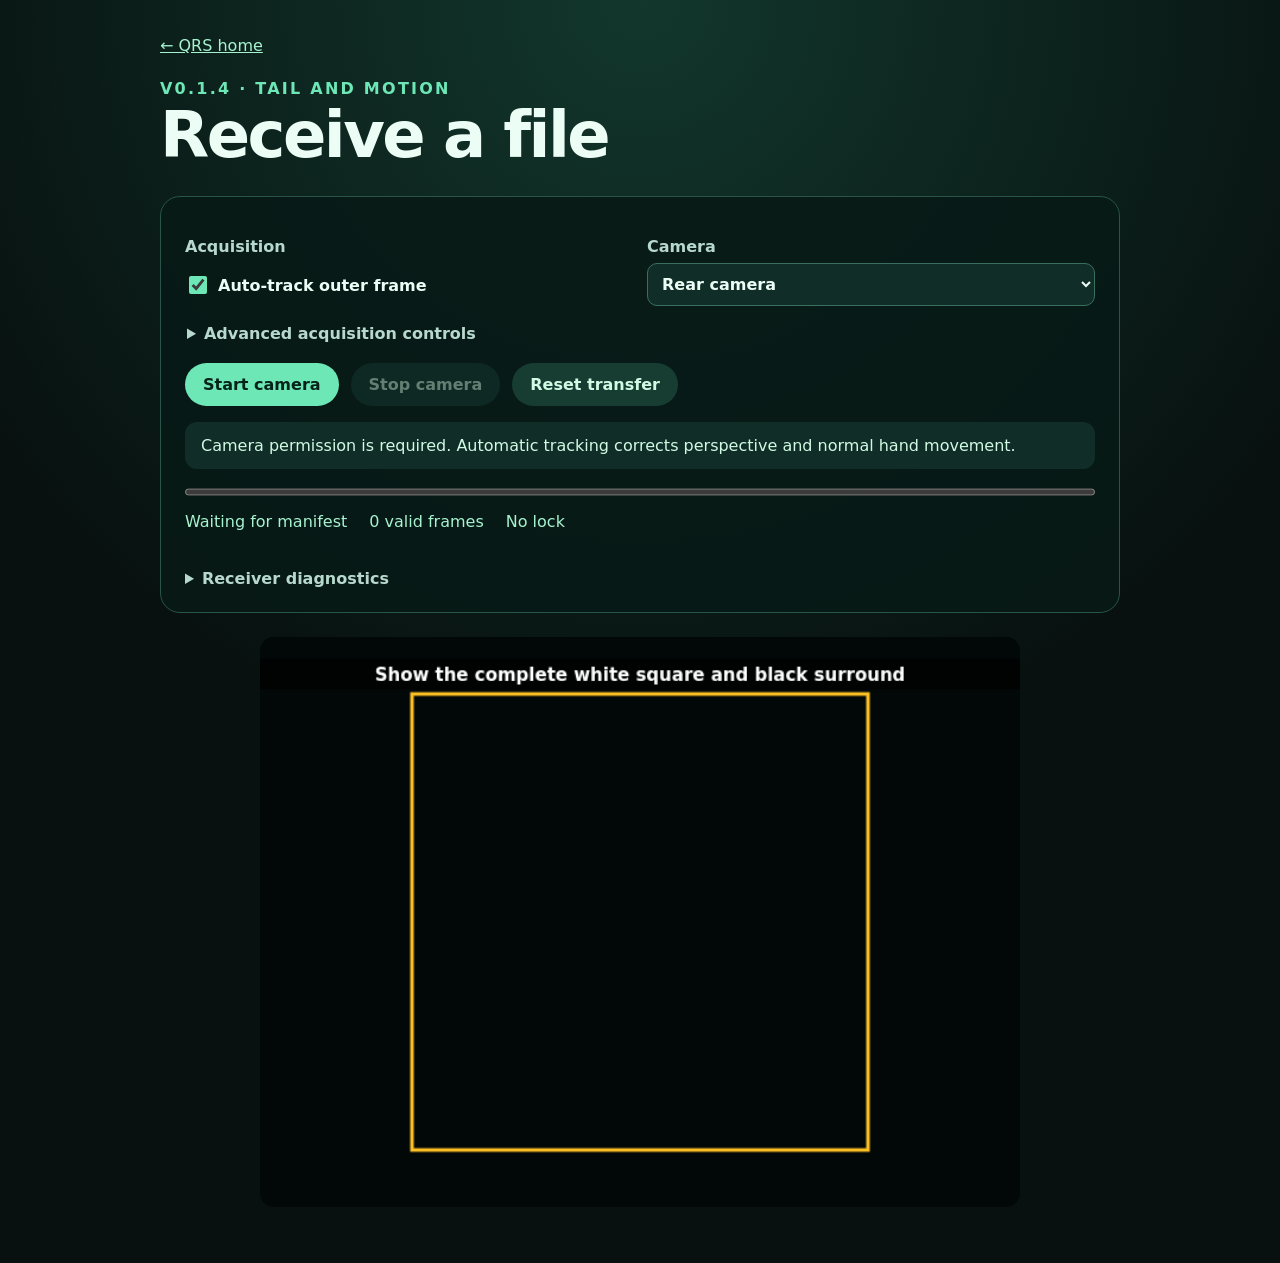
==== web/receive.html @ 3e69d8ac "Bust v0.1.4 browser caches" ====
<!doctype html>
<html lang="en">
<head>
  <meta charset="utf-8">
  <meta name="viewport" content="width=device-width, initial-scale=1">
  <title>Receive — QRS</title>
  <link rel="stylesheet" href="styles.css?v=tail-motion-1">
</head>
<body>
  <main>
    <a class="back" href="index.html">← QRS home</a>
    <div class="eyebrow">v0.1.4 · Tail and motion</div>
    <h1>Receive a file</h1>
    <section class="panel">
      <div class="controls">
        <label class="toggle">Acquisition
          <span><input id="autoTrack" type="checkbox" checked> Auto-track outer frame</span>
        </label>
        <label>Camera
          <select id="facingMode">
            <option value="environment">Rear camera</option>
            <option value="user">Front camera</option>
          </select>
        </label>
      </div>
      <details class="advanced-controls">
        <summary>Advanced acquisition controls</summary>
        <div class="controls">
          <label>Manual alignment box <output id="roiValue">384 px</output>
            <input id="roiSize" type="range" min="256" max="448" step="8" value="384" disabled>
          </label>
          <label>Minimum cell contrast <output id="contrastValue">24</output>
            <input id="minimumContrast" type="range" min="12" max="80" step="4" value="24">
          </label>
        </div>
        <p class="control-note">The alignment size is used only when automatic tracking is disabled. These controls remain exposed for field testing.</p>
      </details>
      <div class="actions">
        <button id="camera">Start camera</button>
        <button id="stop" class="secondary" disabled>Stop camera</button>
        <button id="reset" class="secondary">Reset transfer</button>
      </div>
      <div id="status" class="status">Camera permission is required. Automatic tracking corrects perspective and normal hand movement.</div>
      <progress id="progress" value="0" max="100"></progress>
      <div class="metrics"><span id="sessionMetric">Waiting for manifest</span><span id="frameMetric">0 valid frames</span><span id="confidenceMetric">No lock</span></div>
      <div class="actions"><a id="download" class="button" hidden>Download recovered file</a></div>
      <details>
        <summary>Receiver diagnostics</summary>
        <pre id="diagnostics">No camera frames processed.</pre>
        <button id="copyDiagnostics" class="secondary" type="button">Copy diagnostics</button>
      </details>
    </section>
    <div class="matrix-shell"><canvas id="preview" width="640" height="480" aria-label="Camera preview and QRS alignment guide"></canvas></div>
    <video id="video" class="sr-only-video" playsinline muted></video>
  </main>
  <script type="module" src="receiver.js?v=tail-motion-2"></script>
</body>
</html>
---- web/styles.css ----
:root {
  color-scheme: dark;
  font-family: Inter, ui-sans-serif, system-ui, sans-serif;
  background: #08110f;
  color: #ecfdf5;
}

* { box-sizing: border-box; }
body { margin: 0; min-height: 100vh; background: radial-gradient(circle at top, #12372d, #08110f 55%); }
main { width: min(960px, calc(100% - 32px)); margin: 0 auto; padding: 36px 0 56px; }
h1 { margin: 0 0 8px; font-size: clamp(2rem, 6vw, 4rem); letter-spacing: -0.04em; }
h2 { margin-top: 0; }
p { color: #b7d8cd; line-height: 1.6; }
a { color: inherit; }
.eyebrow { color: #6ee7b7; font-weight: 700; letter-spacing: 0.14em; text-transform: uppercase; }
.panel { margin-top: 24px; padding: 24px; border: 1px solid #285449; border-radius: 20px; background: rgba(7, 26, 22, 0.88); }
.actions { display: flex; flex-wrap: wrap; gap: 12px; margin-top: 20px; }
.button, button, input::file-selector-button {
  border: 0; border-radius: 999px; padding: 12px 18px; background: #6ee7b7; color: #06231a;
  font: inherit; font-weight: 800; text-decoration: none; cursor: pointer;
}
button.secondary, .button.secondary { background: #173d33; color: #d1fae5; }
button:disabled { opacity: 0.45; cursor: not-allowed; }
input[type="file"] { width: 100%; padding: 16px; border: 1px dashed #3a6e60; border-radius: 14px; color: #d1fae5; }
.controls { display: grid; grid-template-columns: repeat(auto-fit, minmax(190px, 1fr)); gap: 14px; margin-top: 16px; }
.controls label { display: grid; gap: 7px; color: #b7d8cd; font-weight: 700; }
select, input[type="range"] { width: 100%; }
.toggle span { display: flex; align-items: center; gap: 8px; min-height: 40px; color: #ecfdf5; }
.toggle input { width: 18px; height: 18px; accent-color: #6ee7b7; }
select { border: 1px solid #3a6e60; border-radius: 10px; padding: 10px; background: #102e27; color: #ecfdf5; font: inherit; }
output { color: #6ee7b7; font-variant-numeric: tabular-nums; }
.status { margin-top: 16px; padding: 14px 16px; border-radius: 12px; background: #102e27; color: #d1fae5; }
.warning { border-left: 4px solid #fbbf24; background: #32270c; color: #fde68a; }
.grid { display: grid; grid-template-columns: repeat(auto-fit, minmax(240px, 1fr)); gap: 18px; margin-top: 28px; }
.choice { display: block; padding: 24px; border: 1px solid #285449; border-radius: 18px; background: #0c241e; text-decoration: none; }
.choice:hover { border-color: #6ee7b7; transform: translateY(-2px); }
.choice strong { display: block; font-size: 1.35rem; margin-bottom: 8px; }
.matrix-shell { margin: 24px auto 0; width: min(100%, 760px); }
#matrix { width: 100%; aspect-ratio: 1; display: block; background: black; image-rendering: pixelated; }
.matrix-shell:fullscreen { width: 100vw; height: 100vh; margin: 0; background: #000; display: grid; place-items: center; }
.matrix-shell:fullscreen #matrix { width: min(100vw, 100vh); height: min(100vw, 100vh); }
#preview { width: 100%; display: block; border-radius: 14px; background: #020807; }
.metrics { display: flex; flex-wrap: wrap; gap: 10px 22px; margin-top: 12px; color: #a7f3d0; font-variant-numeric: tabular-nums; }
progress { width: 100%; height: 14px; margin-top: 16px; accent-color: #6ee7b7; }
.back { display: inline-block; margin-bottom: 24px; color: #a7f3d0; }
.sr-only-video { position: absolute; width: 1px; height: 1px; opacity: 0; pointer-events: none; }
code { color: #a7f3d0; }
details { margin-top: 18px; color: #b7d8cd; }
summary { cursor: pointer; font-weight: 700; }
pre { white-space: pre-wrap; overflow-wrap: anywhere; padding: 12px; border-radius: 10px; background: #06110e; color: #a7f3d0; font-size: 0.82rem; line-height: 1.55; }
.advanced-controls { padding: 0 2px; }
.control-note { margin: 10px 0 0; font-size: 0.9rem; }

@media (max-width: 560px) {
  main { width: min(100% - 20px, 960px); padding-top: 22px; }
  .panel { padding: 16px; border-radius: 15px; }
}
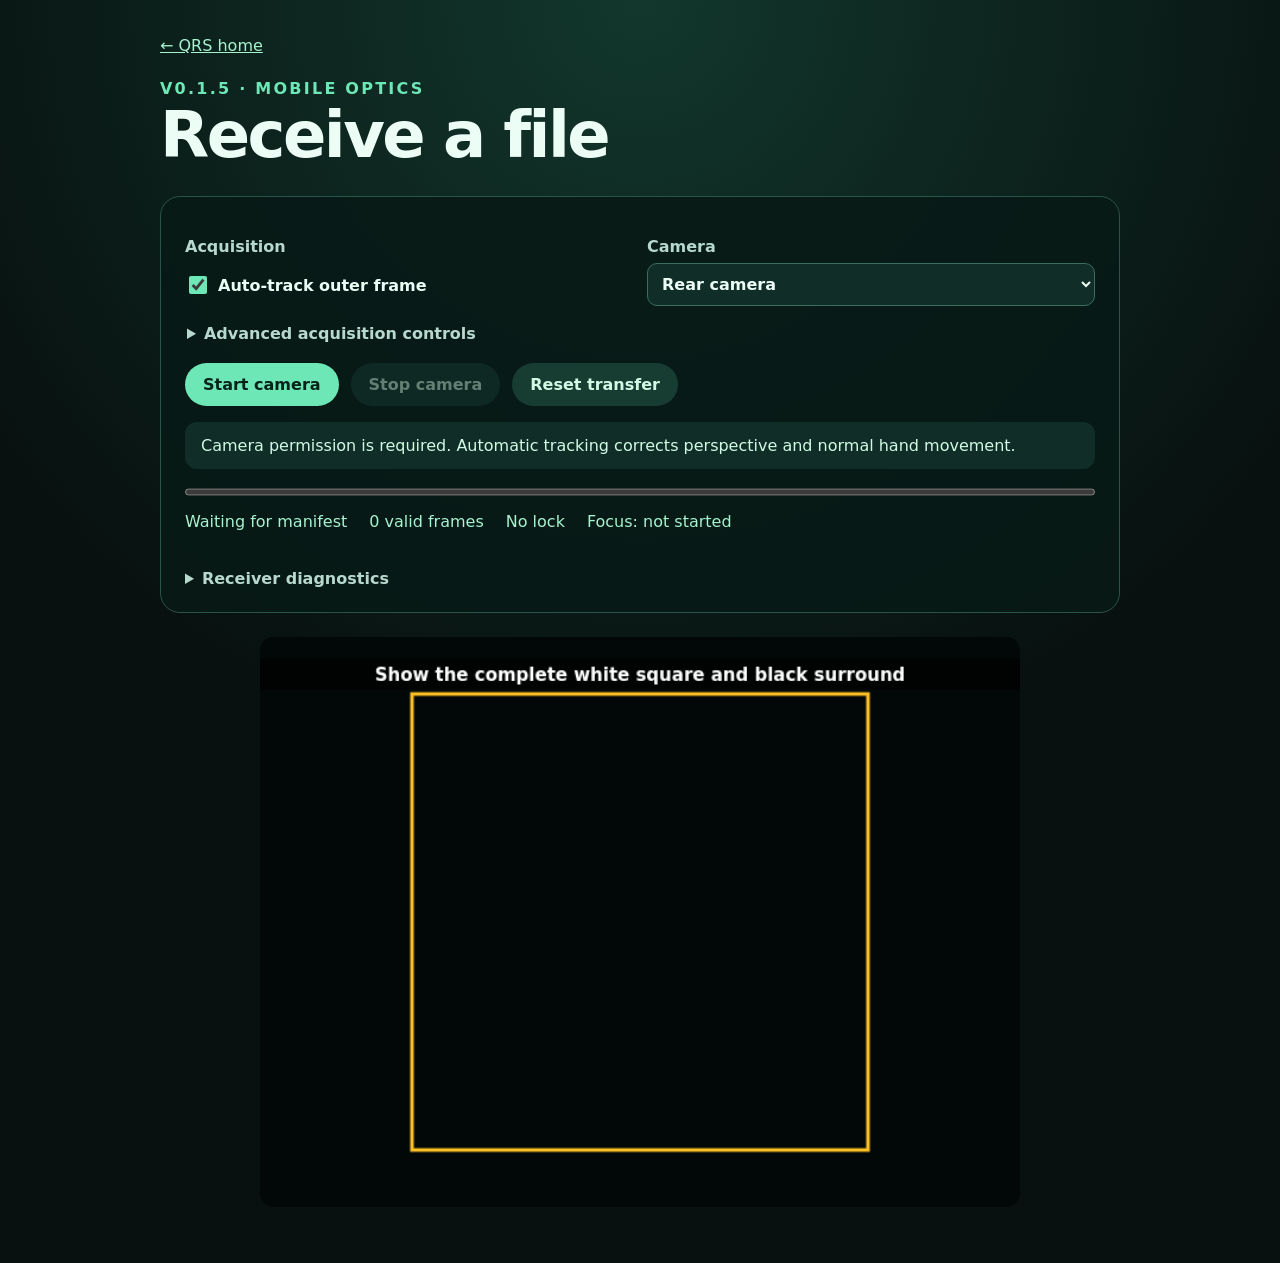
==== commit 79ed8779: "Add mobile optics diagnostics and tap focus" ====
--- a/web/receive.html
+++ b/web/receive.html
@@ -4,12 +4,12 @@
   <meta charset="utf-8">
   <meta name="viewport" content="width=device-width, initial-scale=1">
   <title>Receive — QRS</title>
-  <link rel="stylesheet" href="styles.css?v=tail-motion-1">
+  <link rel="stylesheet" href="styles.css?v=mobile-optics-1">
 </head>
 <body>
   <main>
     <a class="back" href="index.html">← QRS home</a>
-    <div class="eyebrow">v0.1.4 · Tail and motion</div>
+    <div class="eyebrow">v0.1.5 · Mobile optics</div>
     <h1>Receive a file</h1>
     <section class="panel">
       <div class="controls">
@@ -42,7 +42,7 @@
       </div>
       <div id="status" class="status">Camera permission is required. Automatic tracking corrects perspective and normal hand movement.</div>
       <progress id="progress" value="0" max="100"></progress>
-      <div class="metrics"><span id="sessionMetric">Waiting for manifest</span><span id="frameMetric">0 valid frames</span><span id="confidenceMetric">No lock</span></div>
+      <div class="metrics"><span id="sessionMetric">Waiting for manifest</span><span id="frameMetric">0 valid frames</span><span id="confidenceMetric">No lock</span><span id="focusMetric">Focus: not started</span></div>
       <div class="actions"><a id="download" class="button" hidden>Download recovered file</a></div>
       <details>
         <summary>Receiver diagnostics</summary>
@@ -50,9 +50,9 @@
         <button id="copyDiagnostics" class="secondary" type="button">Copy diagnostics</button>
       </details>
     </section>
-    <div class="matrix-shell"><canvas id="preview" width="640" height="480" aria-label="Camera preview and QRS alignment guide"></canvas></div>
+    <div class="matrix-shell"><canvas id="preview" width="640" height="480" aria-label="Camera preview and QRS alignment guide; tap the matrix to focus"></canvas></div>
     <video id="video" class="sr-only-video" playsinline muted></video>
   </main>
-  <script type="module" src="receiver.js?v=tail-motion-2"></script>
+  <script type="module" src="receiver.js?v=mobile-optics-1"></script>
 </body>
 </html>
--- a/web/styles.css
+++ b/web/styles.css
@@ -39,7 +39,7 @@
 #matrix { width: 100%; aspect-ratio: 1; display: block; background: black; image-rendering: pixelated; }
 .matrix-shell:fullscreen { width: 100vw; height: 100vh; margin: 0; background: #000; display: grid; place-items: center; }
 .matrix-shell:fullscreen #matrix { width: min(100vw, 100vh); height: min(100vw, 100vh); }
-#preview { width: 100%; display: block; border-radius: 14px; background: #020807; }
+#preview { width: 100%; display: block; border-radius: 14px; background: #020807; cursor: crosshair; touch-action: manipulation; }
 .metrics { display: flex; flex-wrap: wrap; gap: 10px 22px; margin-top: 12px; color: #a7f3d0; font-variant-numeric: tabular-nums; }
 progress { width: 100%; height: 14px; margin-top: 16px; accent-color: #6ee7b7; }
 .back { display: inline-block; margin-bottom: 24px; color: #a7f3d0; }
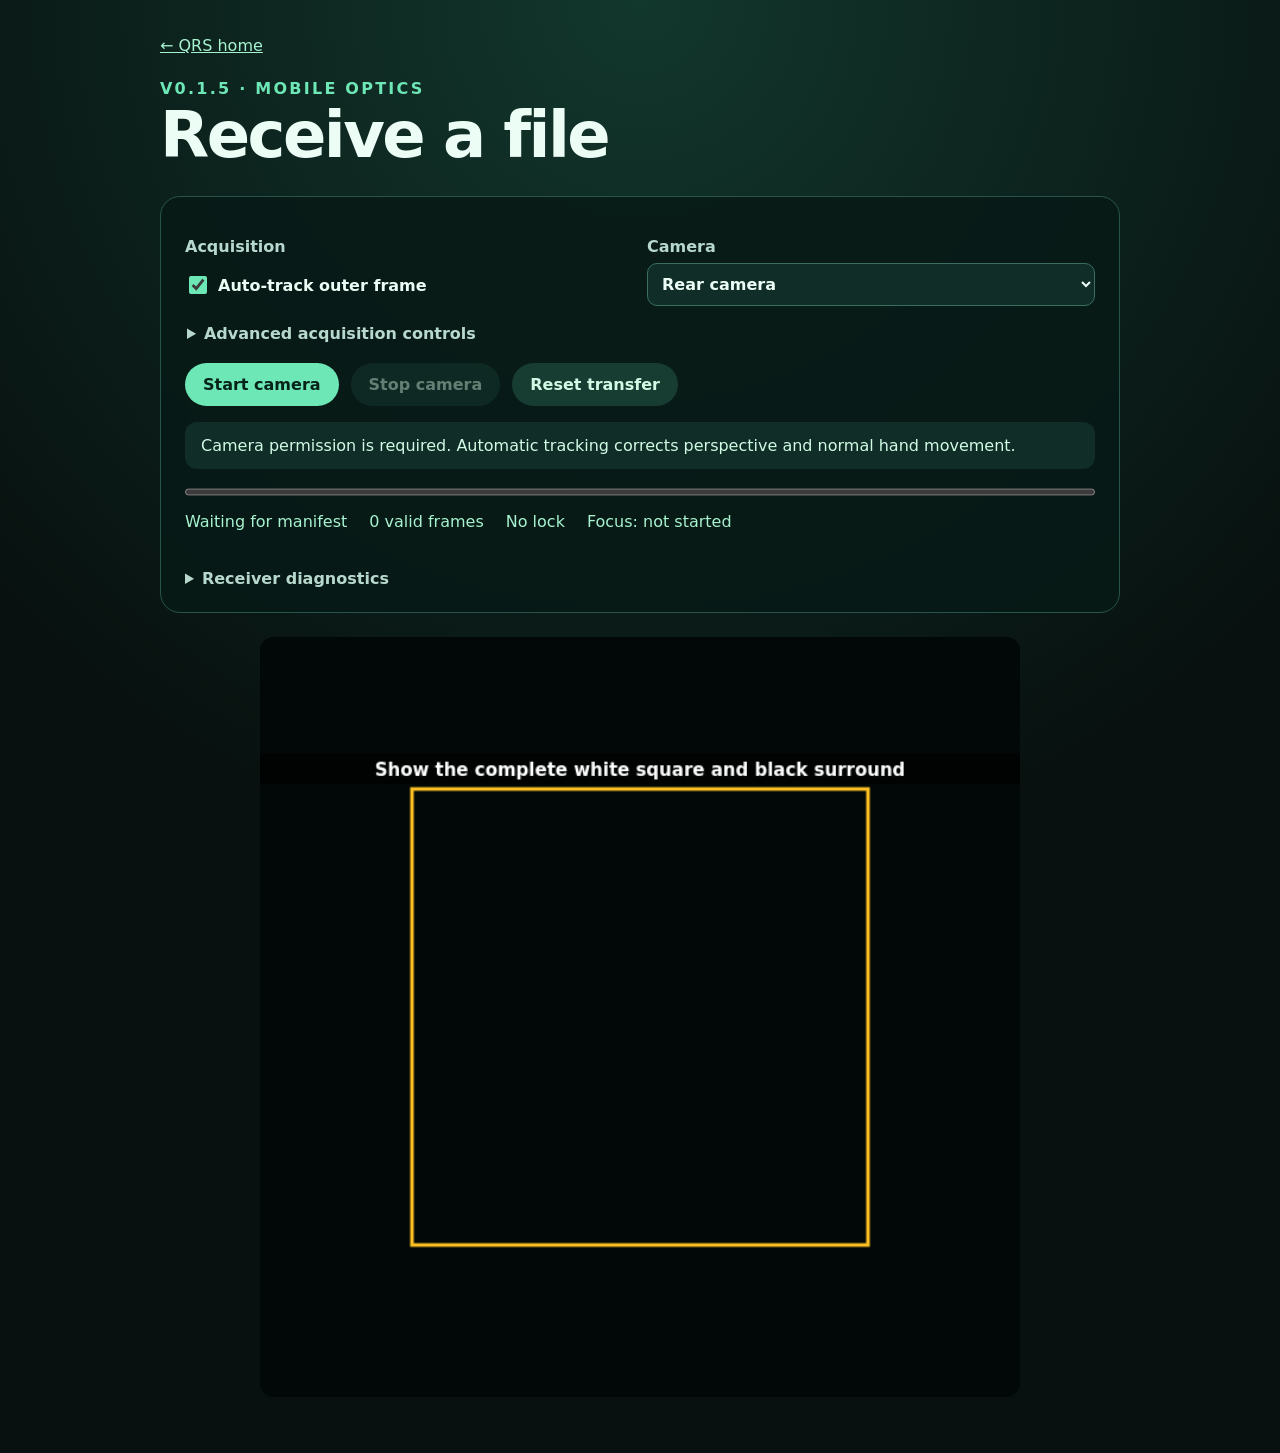
==== commit 69ad496f: "Improve mobile marker acquisition" ====
--- a/web/receive.html
+++ b/web/receive.html
@@ -4,7 +4,7 @@
   <meta charset="utf-8">
   <meta name="viewport" content="width=device-width, initial-scale=1">
   <title>Receive — QRS</title>
-  <link rel="stylesheet" href="styles.css?v=mobile-optics-1">
+  <link rel="stylesheet" href="styles.css?v=mobile-optics-2">
 </head>
 <body>
   <main>
@@ -50,9 +50,9 @@
         <button id="copyDiagnostics" class="secondary" type="button">Copy diagnostics</button>
       </details>
     </section>
-    <div class="matrix-shell"><canvas id="preview" width="640" height="480" aria-label="Camera preview and QRS alignment guide; tap the matrix to focus"></canvas></div>
+    <div class="matrix-shell"><canvas id="preview" width="640" height="640" aria-label="Camera preview and QRS alignment guide; tap the matrix to focus"></canvas></div>
     <video id="video" class="sr-only-video" playsinline muted></video>
   </main>
-  <script type="module" src="receiver.js?v=mobile-optics-1"></script>
+  <script type="module" src="receiver.js?v=mobile-optics-2"></script>
 </body>
 </html>
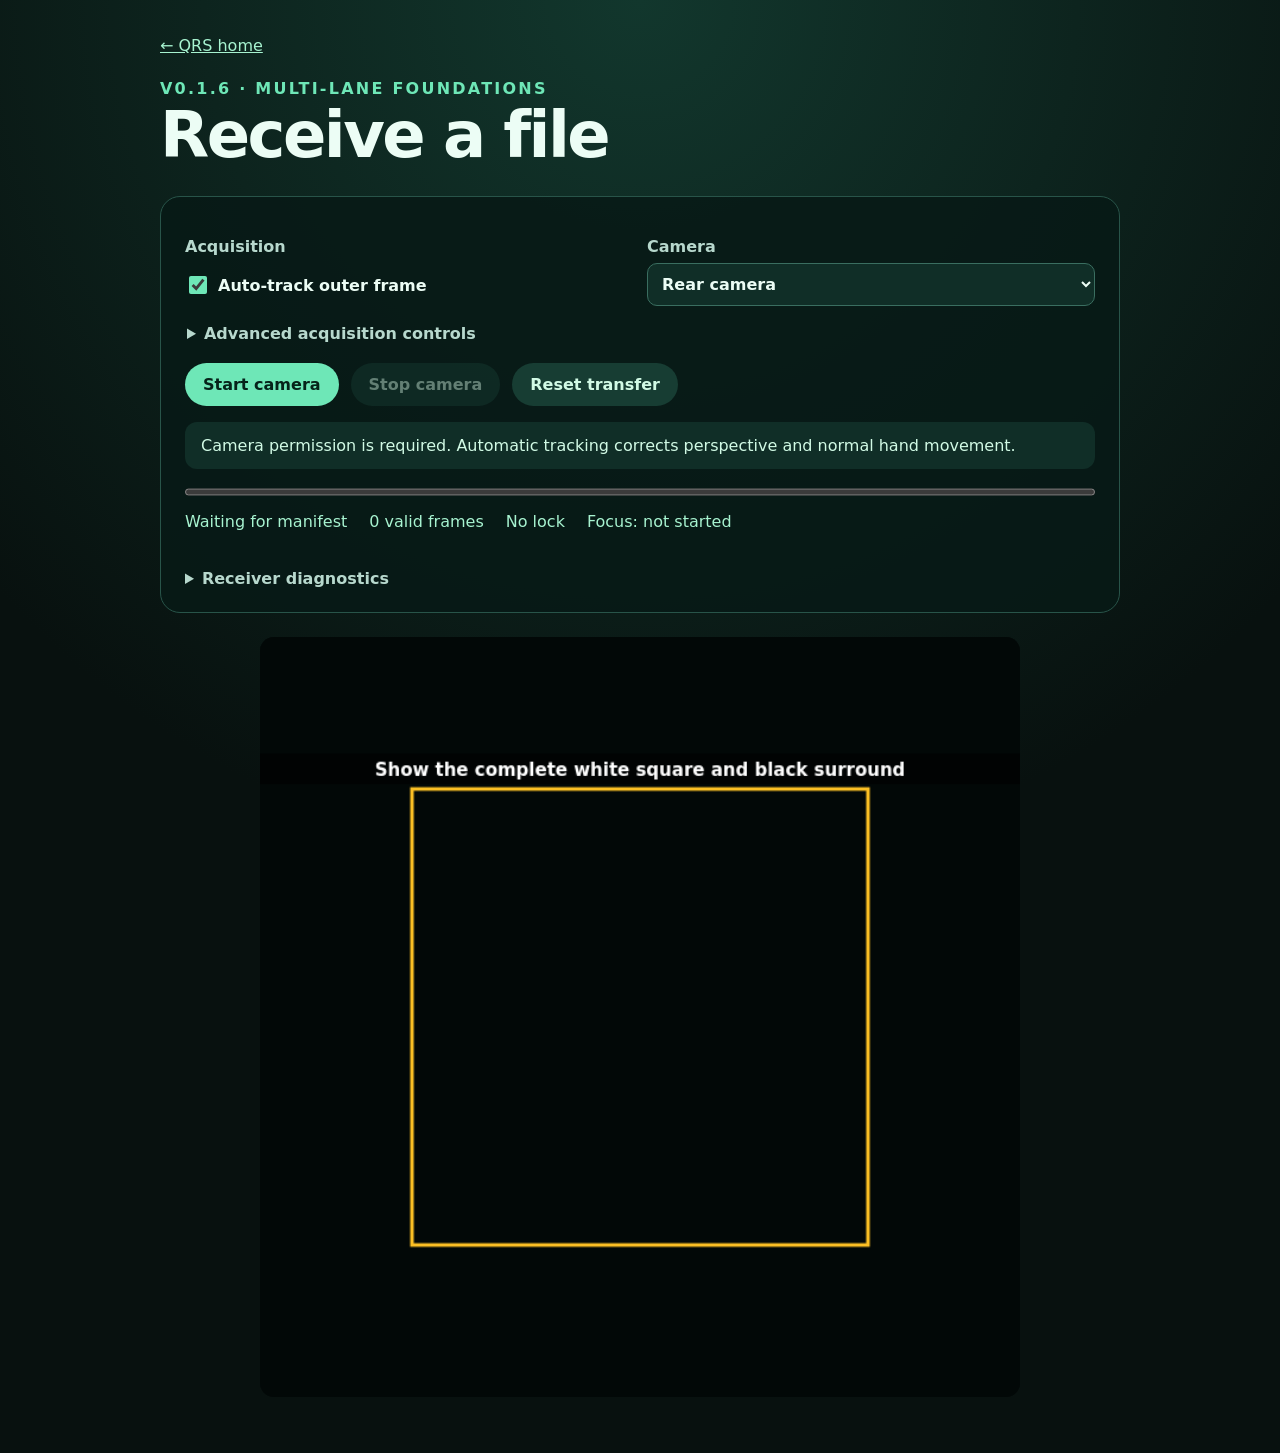
==== commit caea65f4: "Build v0.1.6 multi-lane foundations" ====
--- a/web/receive.html
+++ b/web/receive.html
@@ -4,12 +4,12 @@
   <meta charset="utf-8">
   <meta name="viewport" content="width=device-width, initial-scale=1">
   <title>Receive — QRS</title>
-  <link rel="stylesheet" href="styles.css?v=mobile-optics-2">
+  <link rel="stylesheet" href="styles.css?v=multilane-foundations-1">
 </head>
 <body>
   <main>
     <a class="back" href="index.html">← QRS home</a>
-    <div class="eyebrow">v0.1.5 · Mobile optics</div>
+    <div class="eyebrow">v0.1.6 · Multi-lane foundations</div>
     <h1>Receive a file</h1>
     <section class="panel">
       <div class="controls">
@@ -53,6 +53,6 @@
     <div class="matrix-shell"><canvas id="preview" width="640" height="640" aria-label="Camera preview and QRS alignment guide; tap the matrix to focus"></canvas></div>
     <video id="video" class="sr-only-video" playsinline muted></video>
   </main>
-  <script type="module" src="receiver.js?v=mobile-optics-2"></script>
+  <script type="module" src="receiver.js?v=multilane-foundations-1"></script>
 </body>
 </html>
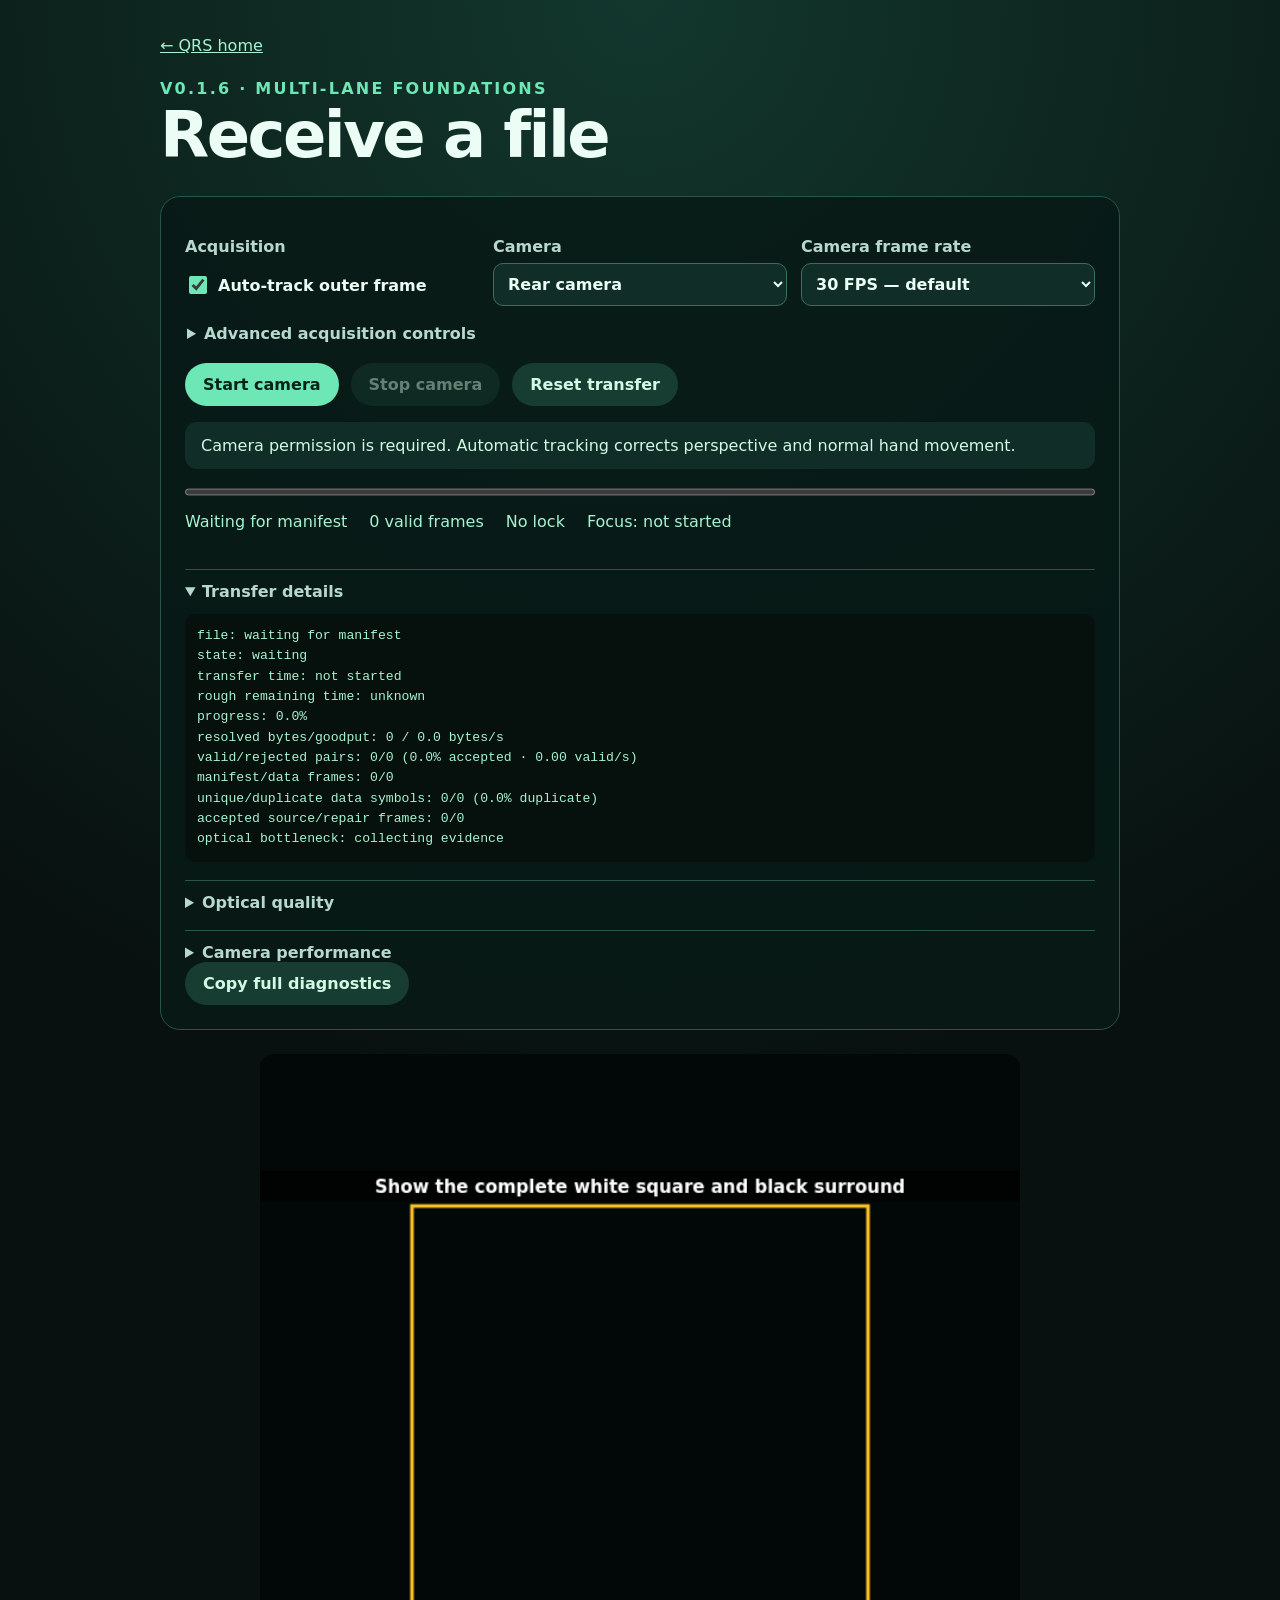
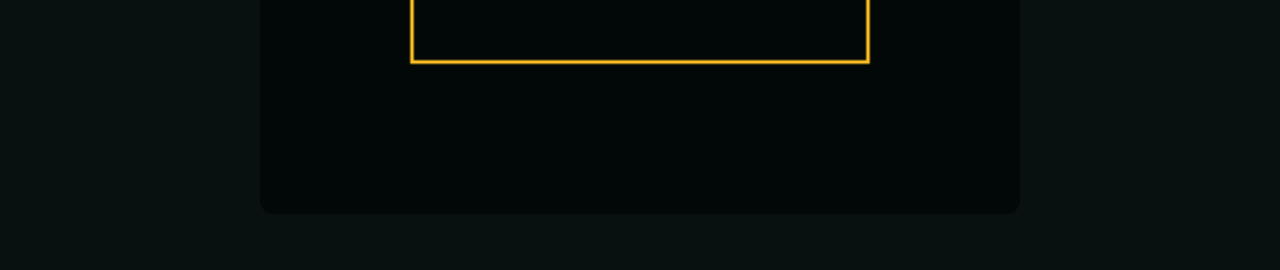
==== commit 2c7d01b3: "Add 60 FPS acquisition diagnostics and flash guard" ====
--- a/web/receive.html
+++ b/web/receive.html
@@ -4,7 +4,7 @@
   <meta charset="utf-8">
   <meta name="viewport" content="width=device-width, initial-scale=1">
   <title>Receive — QRS</title>
-  <link rel="stylesheet" href="styles.css?v=multilane-foundations-1">
+  <link rel="stylesheet" href="styles.css?v=multilane-foundations-4">
 </head>
 <body>
   <main>
@@ -20,6 +20,12 @@
           <select id="facingMode">
             <option value="environment">Rear camera</option>
             <option value="user">Front camera</option>
+          </select>
+        </label>
+        <label>Camera frame rate
+          <select id="cameraFrameRate">
+            <option value="30" selected>30 FPS — default</option>
+            <option value="60">60 FPS — experimental</option>
           </select>
         </label>
       </div>
@@ -44,15 +50,26 @@
       <progress id="progress" value="0" max="100"></progress>
       <div class="metrics"><span id="sessionMetric">Waiting for manifest</span><span id="frameMetric">0 valid frames</span><span id="confidenceMetric">No lock</span><span id="focusMetric">Focus: not started</span></div>
       <div class="actions"><a id="download" class="button" hidden>Download recovered file</a></div>
-      <details>
-        <summary>Receiver diagnostics</summary>
-        <pre id="diagnostics">No camera frames processed.</pre>
-        <button id="copyDiagnostics" class="secondary" type="button">Copy diagnostics</button>
-      </details>
+      <div class="diagnostic-groups">
+        <details open>
+          <summary>Transfer details</summary>
+          <pre id="transferDiagnostics">Waiting for a manifest.</pre>
+        </details>
+        <details>
+          <summary>Optical quality</summary>
+          <pre id="opticalDiagnostics">No optical frames processed.</pre>
+        </details>
+        <details>
+          <summary>Camera performance</summary>
+          <pre id="cameraDiagnostics">Camera not started.</pre>
+        </details>
+        <pre id="diagnostics" hidden>No camera frames processed.</pre>
+        <button id="copyDiagnostics" class="secondary" type="button">Copy full diagnostics</button>
+      </div>
     </section>
     <div class="matrix-shell"><canvas id="preview" width="640" height="640" aria-label="Camera preview and QRS alignment guide; tap the matrix to focus"></canvas></div>
     <video id="video" class="sr-only-video" playsinline muted></video>
   </main>
-  <script type="module" src="receiver.js?v=multilane-foundations-1"></script>
+  <script type="module" src="receiver.js?v=multilane-foundations-4"></script>
 </body>
 </html>
--- a/web/styles.css
+++ b/web/styles.css
@@ -50,6 +50,11 @@
 pre { white-space: pre-wrap; overflow-wrap: anywhere; padding: 12px; border-radius: 10px; background: #06110e; color: #a7f3d0; font-size: 0.82rem; line-height: 1.55; }
 .advanced-controls { padding: 0 2px; }
 .control-note { margin: 10px 0 0; font-size: 0.9rem; }
+.safety-confirm { display: flex; align-items: center; gap: 9px; margin-top: 10px; color: #fff7d6; font-weight: 700; }
+.safety-confirm input { width: 18px; height: 18px; accent-color: #fbbf24; }
+.diagnostic-groups { margin-top: 18px; }
+.diagnostic-groups details { border-top: 1px solid #285449; padding-top: 12px; }
+.diagnostic-groups pre { margin-bottom: 8px; }
 
 @media (max-width: 560px) {
   main { width: min(100% - 20px, 960px); padding-top: 22px; }
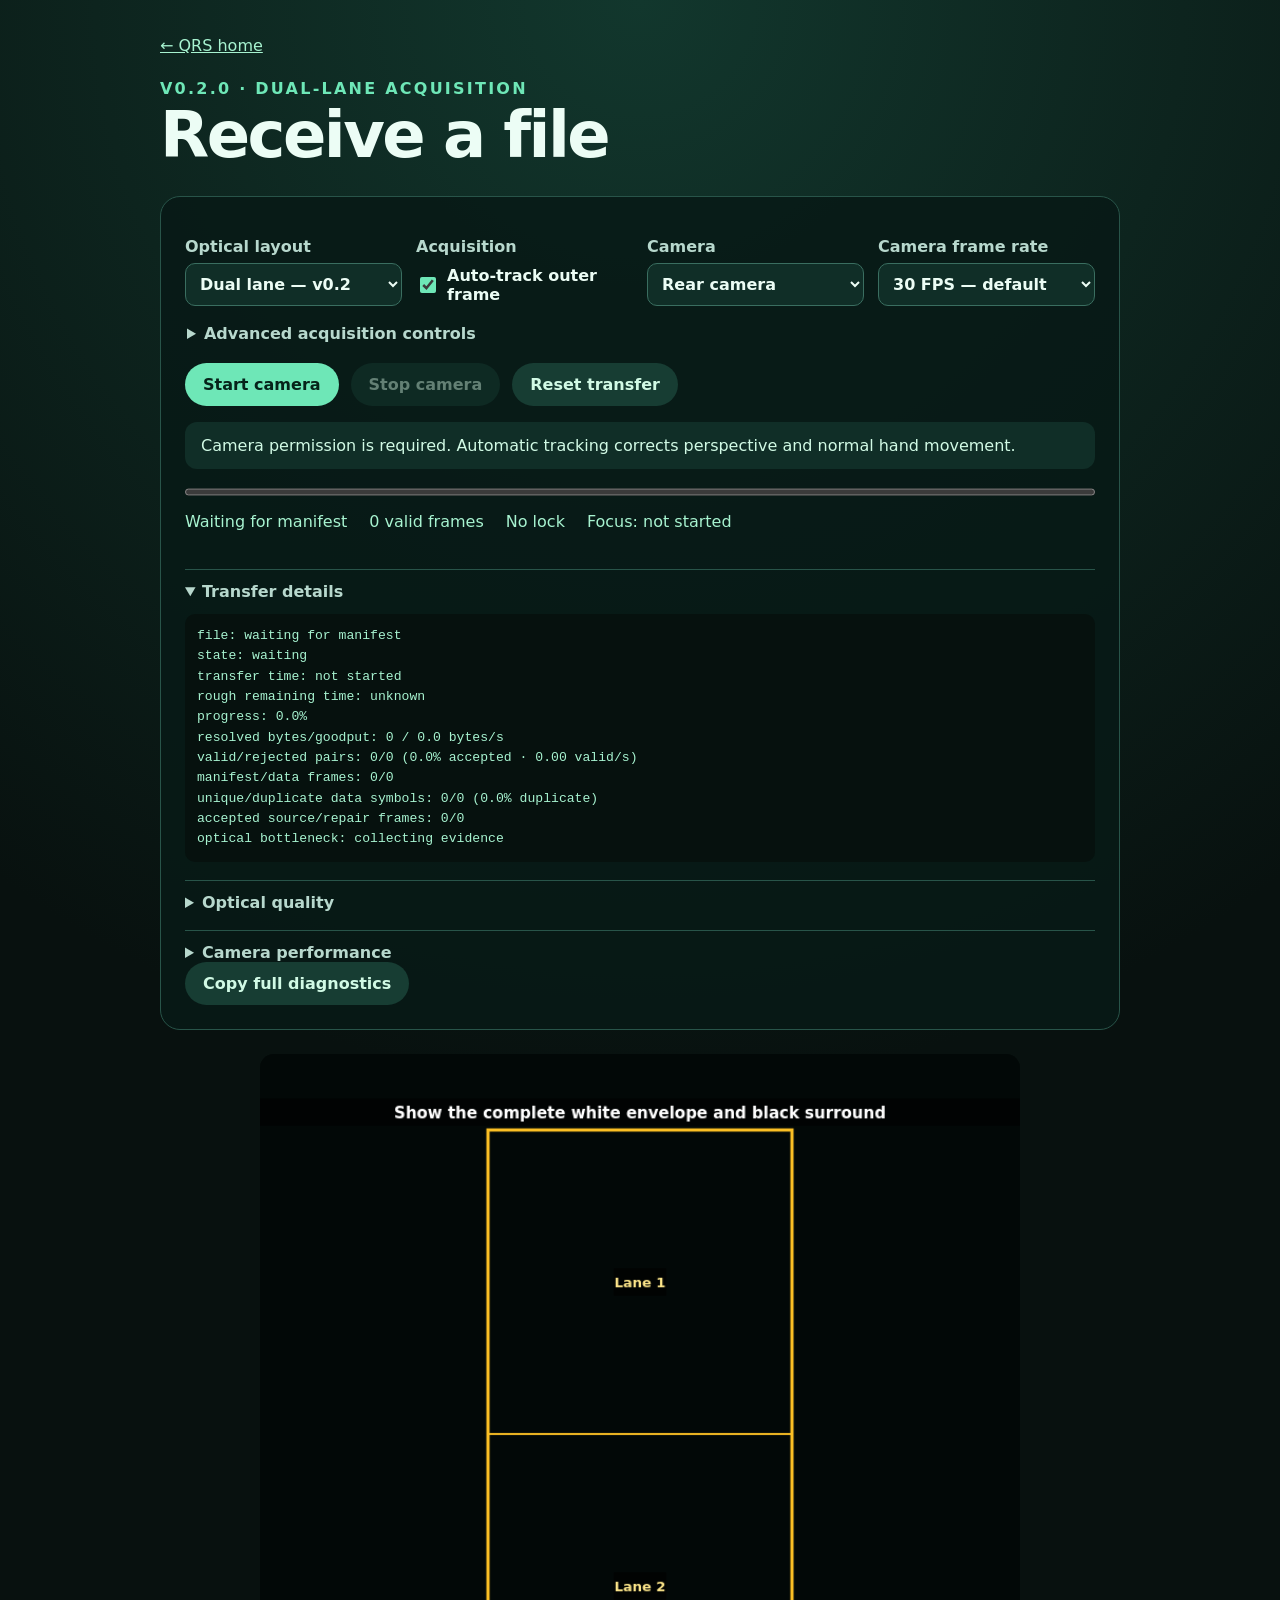
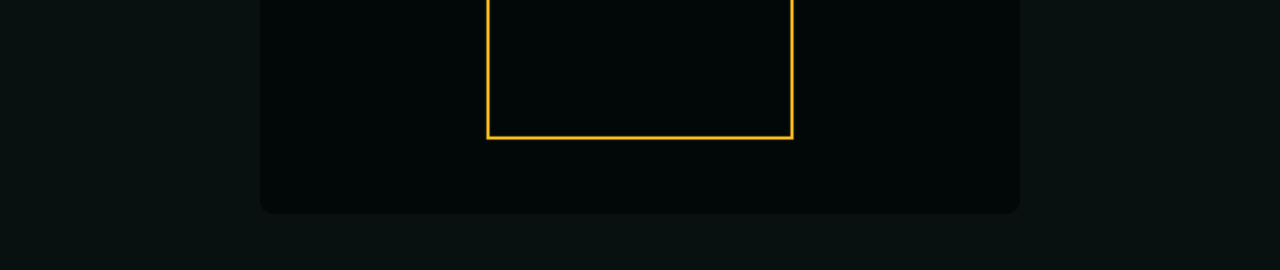
==== commit 9add70b9: "Build v0.2.0 dual-lane acquisition" ====
--- a/web/receive.html
+++ b/web/receive.html
@@ -4,15 +4,21 @@
   <meta charset="utf-8">
   <meta name="viewport" content="width=device-width, initial-scale=1">
   <title>Receive — QRS</title>
-  <link rel="stylesheet" href="styles.css?v=multilane-foundations-4">
+  <link rel="stylesheet" href="styles.css?v=dual-lane-acquisition-1">
 </head>
 <body>
   <main>
     <a class="back" href="index.html">← QRS home</a>
-    <div class="eyebrow">v0.1.6 · Multi-lane foundations</div>
+    <div class="eyebrow">v0.2.0 · Dual-lane acquisition</div>
     <h1>Receive a file</h1>
     <section class="panel">
       <div class="controls">
+        <label>Optical layout
+          <select id="laneCount">
+            <option value="2" selected>Dual lane — v0.2</option>
+            <option value="1">Single lane — compatibility</option>
+          </select>
+        </label>
         <label class="toggle">Acquisition
           <span><input id="autoTrack" type="checkbox" checked> Auto-track outer frame</span>
         </label>
@@ -32,8 +38,8 @@
       <details class="advanced-controls">
         <summary>Advanced acquisition controls</summary>
         <div class="controls">
-          <label>Manual alignment box <output id="roiValue">384 px</output>
-            <input id="roiSize" type="range" min="256" max="448" step="8" value="384" disabled>
+          <label>Manual lane width <output id="roiValue">288 × 576 px</output>
+            <input id="roiSize" type="range" min="192" max="304" step="8" value="288" disabled>
           </label>
           <label>Minimum cell contrast <output id="contrastValue">24</output>
             <input id="minimumContrast" type="range" min="12" max="80" step="4" value="24">
@@ -67,9 +73,9 @@
         <button id="copyDiagnostics" class="secondary" type="button">Copy full diagnostics</button>
       </div>
     </section>
-    <div class="matrix-shell"><canvas id="preview" width="640" height="640" aria-label="Camera preview and QRS alignment guide; tap the matrix to focus"></canvas></div>
+    <div class="matrix-shell"><canvas id="preview" width="720" height="720" aria-label="Camera preview and QRS dual-lane alignment guide; tap the matrix to focus"></canvas></div>
     <video id="video" class="sr-only-video" playsinline muted></video>
   </main>
-  <script type="module" src="receiver.js?v=multilane-foundations-4"></script>
+  <script type="module" src="receiver.js?v=dual-lane-acquisition-1"></script>
 </body>
 </html>
--- a/web/styles.css
+++ b/web/styles.css
@@ -36,9 +36,10 @@
 .choice:hover { border-color: #6ee7b7; transform: translateY(-2px); }
 .choice strong { display: block; font-size: 1.35rem; margin-bottom: 8px; }
 .matrix-shell { margin: 24px auto 0; width: min(100%, 760px); }
-#matrix { width: 100%; aspect-ratio: 1; display: block; background: black; image-rendering: pixelated; }
+#matrix { width: 100%; height: auto; display: block; background: black; image-rendering: pixelated; }
+.matrix-shell.dual-lane { width: min(100%, 460px); }
 .matrix-shell:fullscreen { width: 100vw; height: 100vh; margin: 0; background: #000; display: grid; place-items: center; }
-.matrix-shell:fullscreen #matrix { width: min(100vw, 100vh); height: min(100vw, 100vh); }
+.matrix-shell:fullscreen #matrix { width: auto; height: auto; max-width: 100vw; max-height: 100vh; }
 #preview { width: 100%; display: block; border-radius: 14px; background: #020807; cursor: crosshair; touch-action: manipulation; }
 .metrics { display: flex; flex-wrap: wrap; gap: 10px 22px; margin-top: 12px; color: #a7f3d0; font-variant-numeric: tabular-nums; }
 progress { width: 100%; height: 14px; margin-top: 16px; accent-color: #6ee7b7; }
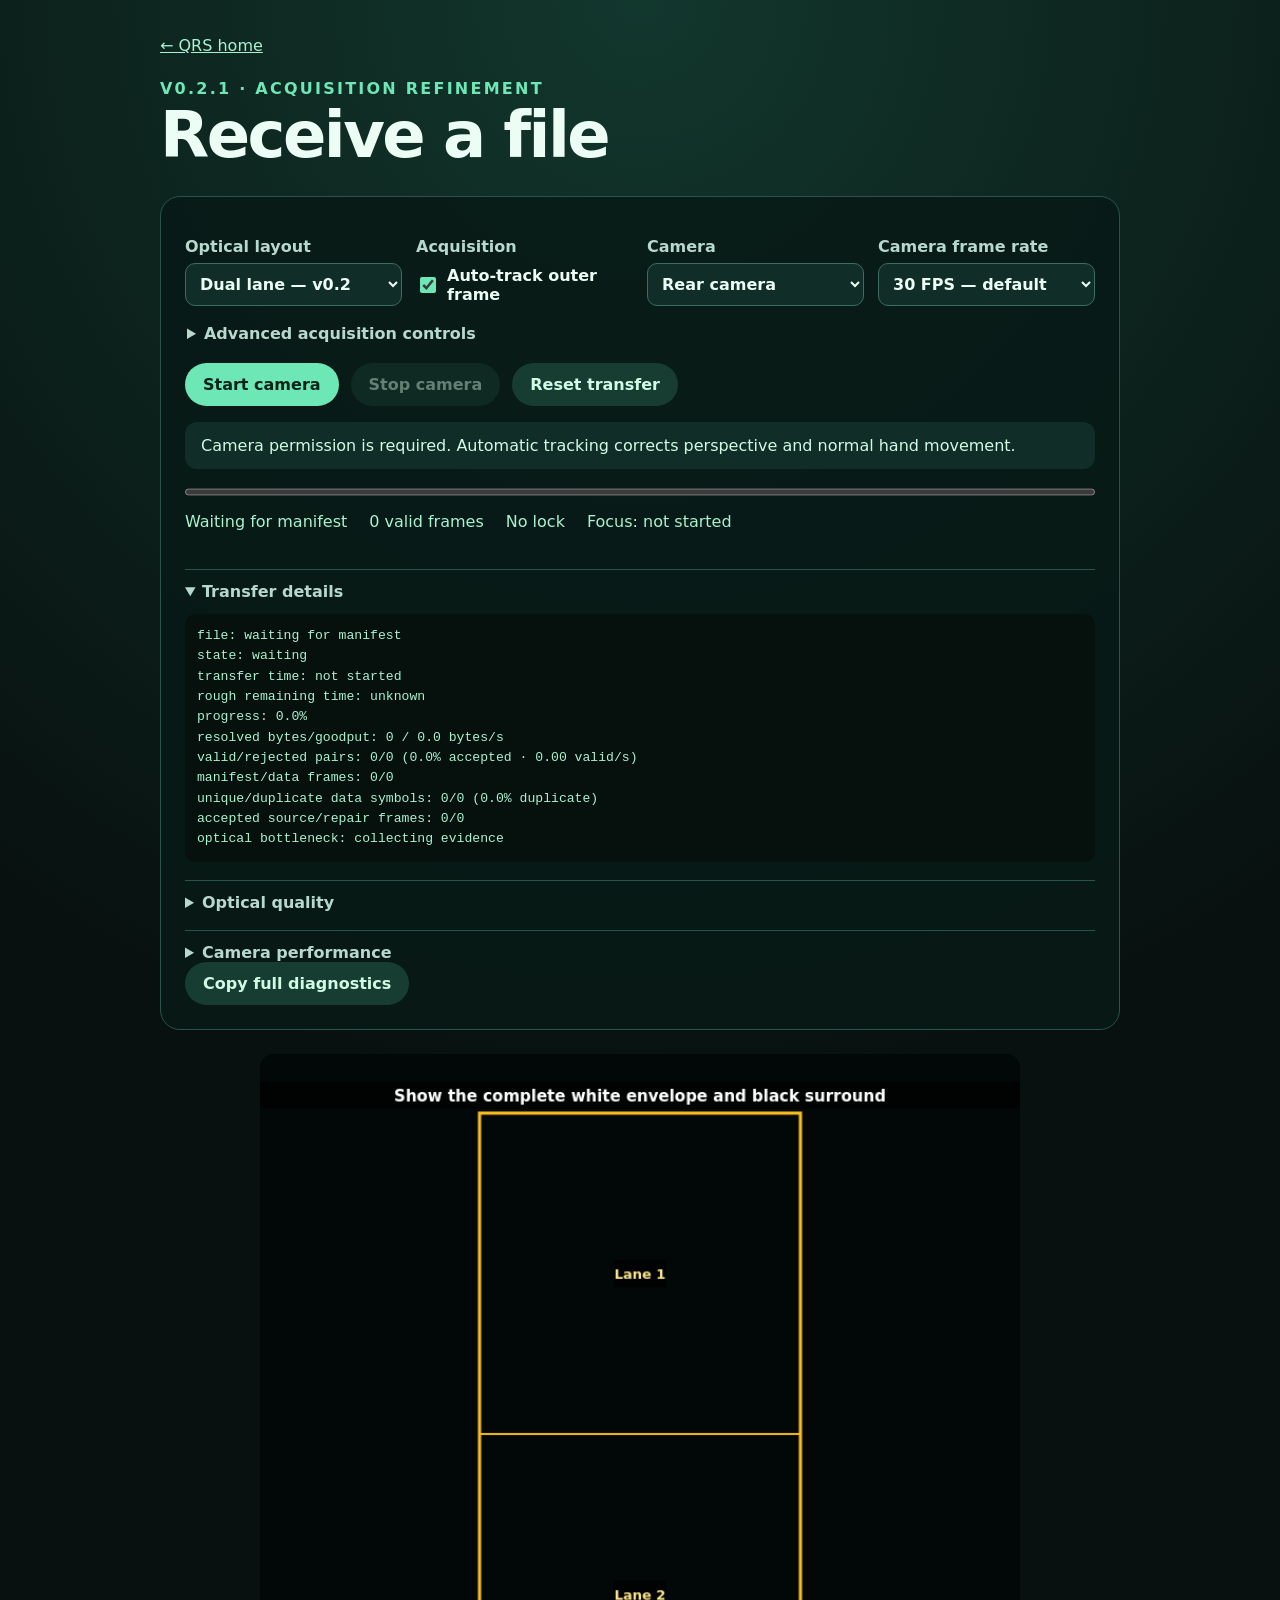
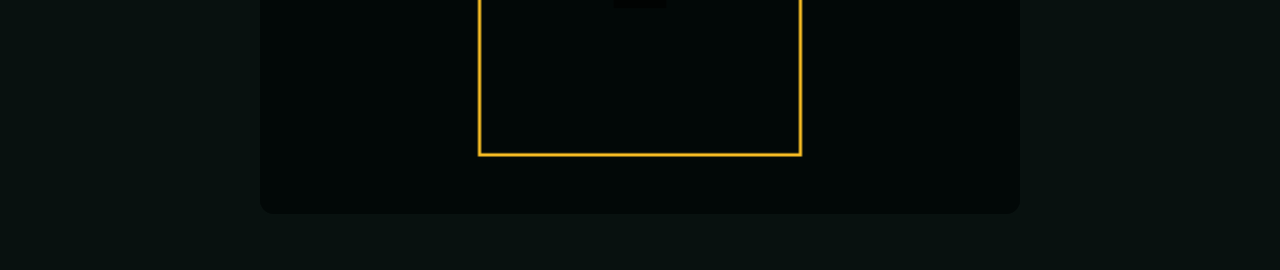
==== commit d3253da9: "Refine v0.2.1 portrait acquisition" ====
--- a/web/receive.html
+++ b/web/receive.html
@@ -4,12 +4,12 @@
   <meta charset="utf-8">
   <meta name="viewport" content="width=device-width, initial-scale=1">
   <title>Receive — QRS</title>
-  <link rel="stylesheet" href="styles.css?v=dual-lane-acquisition-1">
+  <link rel="stylesheet" href="styles.css?v=acquisition-refinement-1">
 </head>
 <body>
   <main>
     <a class="back" href="index.html">← QRS home</a>
-    <div class="eyebrow">v0.2.0 · Dual-lane acquisition</div>
+    <div class="eyebrow">v0.2.1 · Acquisition refinement</div>
     <h1>Receive a file</h1>
     <section class="panel">
       <div class="controls">
@@ -73,9 +73,9 @@
         <button id="copyDiagnostics" class="secondary" type="button">Copy full diagnostics</button>
       </div>
     </section>
-    <div class="matrix-shell"><canvas id="preview" width="720" height="720" aria-label="Camera preview and QRS dual-lane alignment guide; tap the matrix to focus"></canvas></div>
+    <div class="matrix-shell"><canvas id="preview" width="720" height="720" aria-label="Full camera preview and QRS dual-lane alignment guide; tap the matrix to focus"></canvas></div>
     <video id="video" class="sr-only-video" playsinline muted></video>
   </main>
-  <script type="module" src="receiver.js?v=dual-lane-acquisition-1"></script>
+  <script type="module" src="receiver.js?v=acquisition-refinement-1"></script>
 </body>
 </html>
